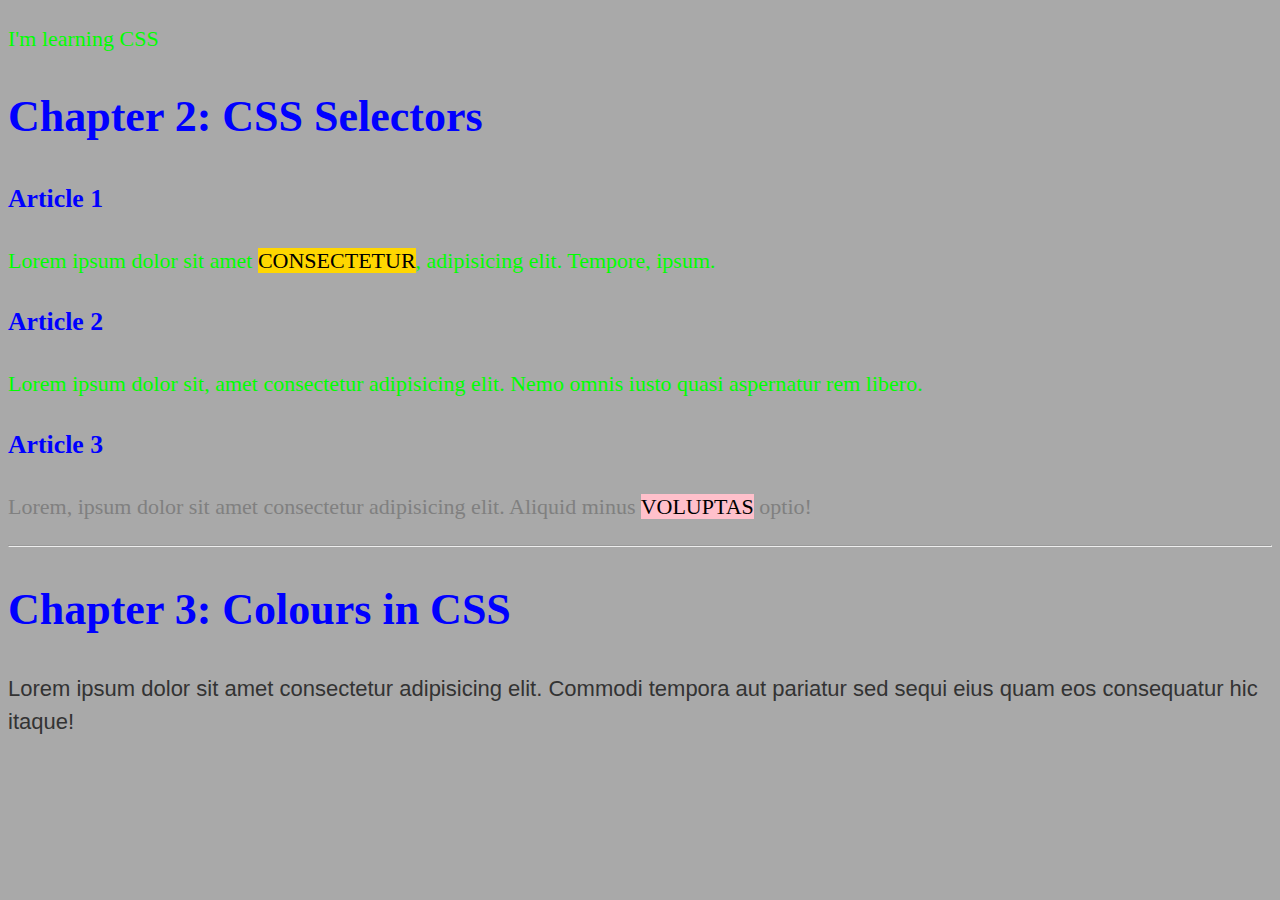
==== index.html @ 9e38f342 "first commit" ====
<!DOCTYPE html>
<html lang="en">
    <head>
        <meta charset="UTF-8">
        <meta name="viewport" content="width=device-width, initial-scale=1.0">
        <title>Learning CSS</title>
        <link rel="stylesheet" href="css/style.css">
        <!-- <style>
            p {
                color: purple;
                font-size: 40px;
            }
        </style> -->
        <!-- html pages are interpreted line-by-line. Whatever the last seen style manipulation for an element was, will be displayed in the html page -->
        <!-- CSS does not have error handlinh. Any mistakes in the syntax will be ignored. To ensure everything is correct, use a linter and a CSS validation service. An example validator is: https://jigsaw.w3.org/css-validator/ -->
    </head>
    <body>
        <p>I'm learning CSS</p>

        <h1>Chapter 2: CSS Selectors</h1>
        <h3>Article 1</h3>
        <p>Lorem ipsum dolor sit amet <span>consectetur</span>, adipisicing elit. Tempore, ipsum.</p>
        <h3> Article 2</h3>
        <p>Lorem ipsum dolor sit, amet consectetur adipisicing elit. Nemo omnis iusto quasi aspernatur rem libero.</p>
        <h3 >Article 3</h3>
        <p class="gray">Lorem, ipsum dolor sit amet consectetur adipisicing elit. Aliquid minus <span id="test">voluptas</span> optio!</p>
        <!-- <p id="test">This is a test</p> -->
        <hr>
        <h1>Chapter 3: Colours in CSS</h1>
        Lorem ipsum dolor sit amet consectetur adipisicing elit. Commodi tempora aut pariatur sed sequi eius quam eos consequatur hic itaque!
        
    </body>
</html>
---- css/style.css ----
/* Chapter 1 */
/* CSS stands to 'cascading style sheets */
/* As the name suggests, a css file is interpreted line-by-line. Any stylistic rules made downstream will over-ride the rules declared upstream. There are rules to this over-riding process, discussed in chapter 2. */
p {
    color: #00FF00;
}
/* Chapter 2: Selectors*/
/*
There are 4 levels of selectors based on the broadness:
- body selector: This will alter the apprearance of all the content within the html body
- element selector: This will only alter the apprearance of the particular element tag (as shown in chapter 1)
- class selector: This will alter the appearance of a class object. Classes are defined using '.classname' syntax. Any element declared as an instance of this class will be stylised accordingly.
- id selector: This will alter only a specific element containing a unique id. These should be used sparingly.
- The heirarchy of specificity is id selector > class selector > element selector > body selector.
- A downstream element selector can override an upstream rule for the same element, but not an element inheriting from a class or id.
- This is because specificity takes precedence in CSS.
- There's also inheritance between selectors. 
- More specific selectors will inherit attributes from the broader selectors.
- Each css file should only contain either one 'html', 'main' or 'body' selector. Attributes of these selectors will be inherited by more specific selectors, unless those attributes are changed inside the class or id selector.
*/

h1, h2, h3 {
    color: blue;
}
/* Separating selectors by commas will apply style to each selector */
p span {
    text-transform: uppercase;
    color: black;
    background-color: gold;
}
/* Separating selectors by only a space will create a nested condition. In this example, the style will only be applied to span elements nested inside paragragh elements */
.gray {
    color: gray;
}
/* Example of a class selector */
* {
    font-family: Times;
}
/* The '*' selector will apply style to EVERYTHING. It should only be used in very specific situations, like applying a font family across the complete html page. */
#test {
    background-color: pink;
    text-transform: underline;
}
body {
    font-size: 22px;
    font-family: arial, sans-serif, helvetica;
    line-height: 1.5;
    background-color: darkgray;
    color: black;
    color: rgb(0,0,0);
    color: rgba(0,0,0,0.6); /* The 4th argument is the transparency level of the text. */
    color: #333333
}
/* 4 different ways to declare colors in CSS. */
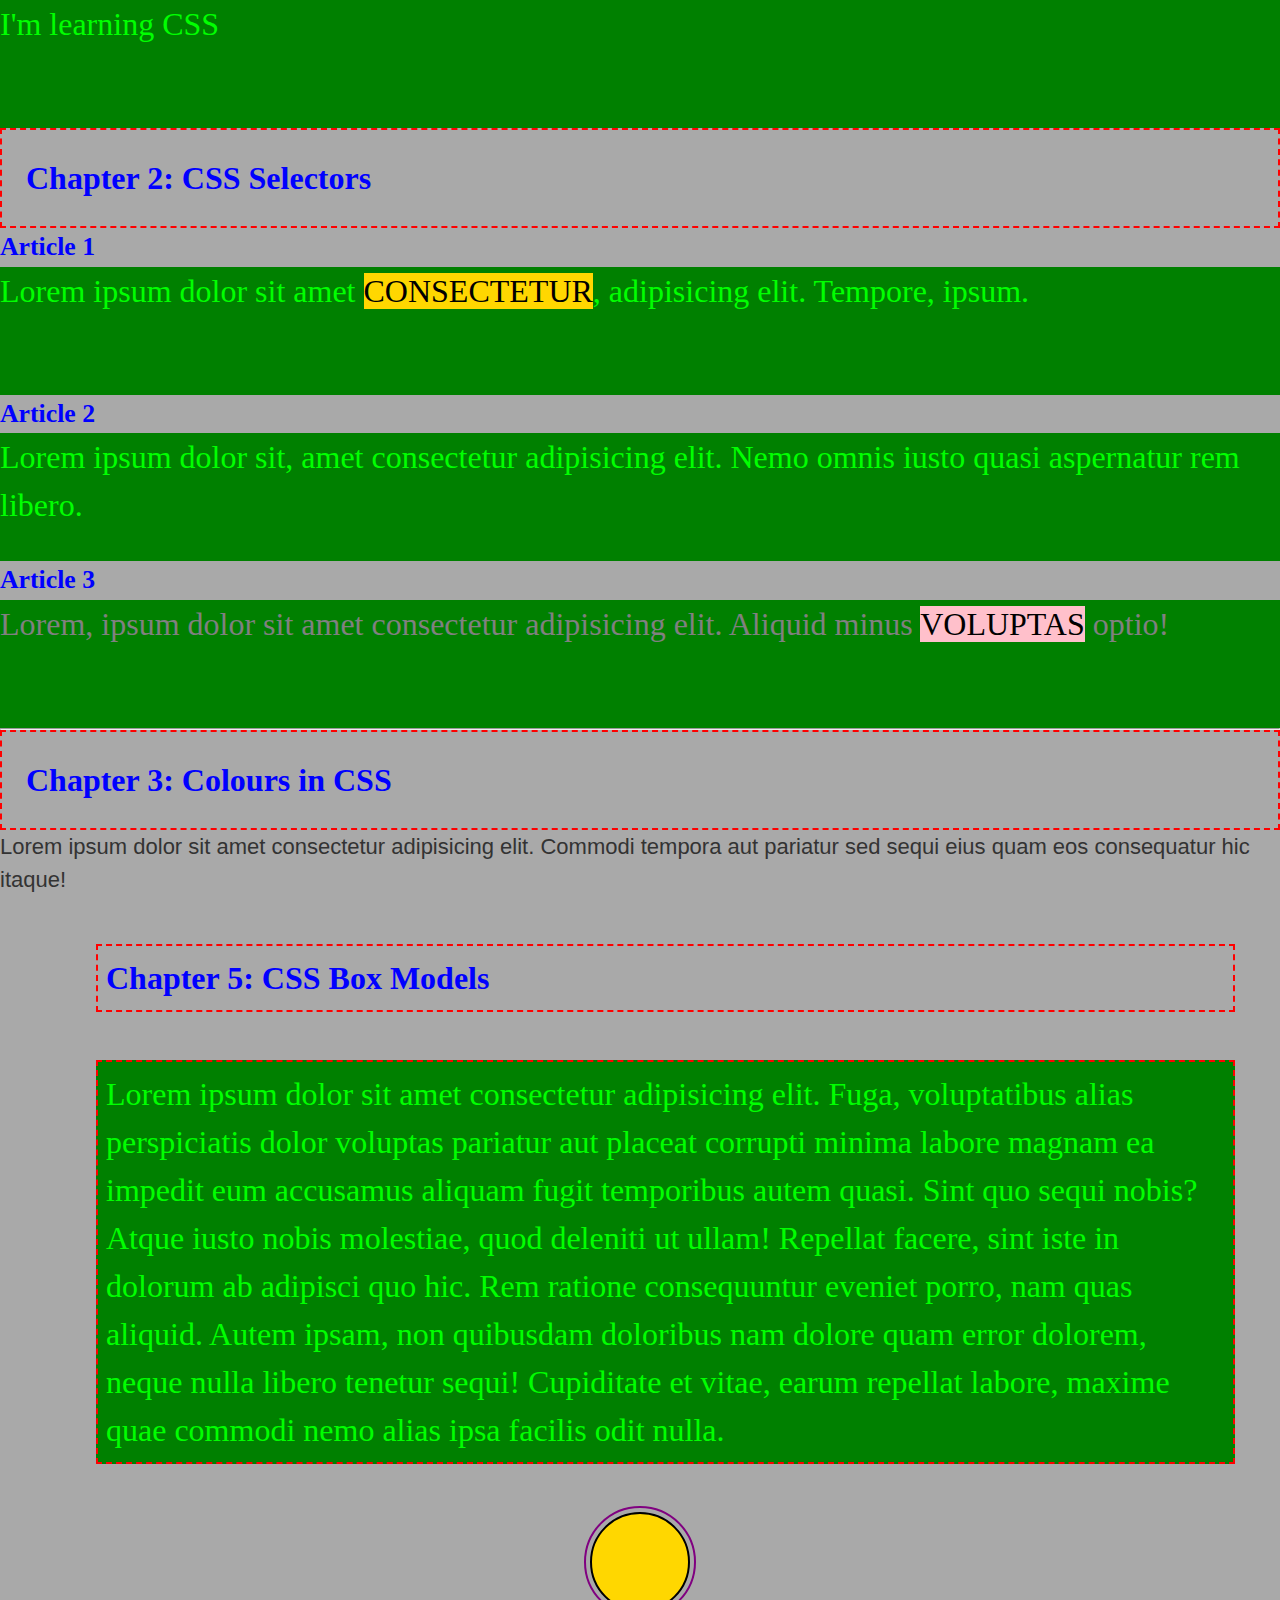
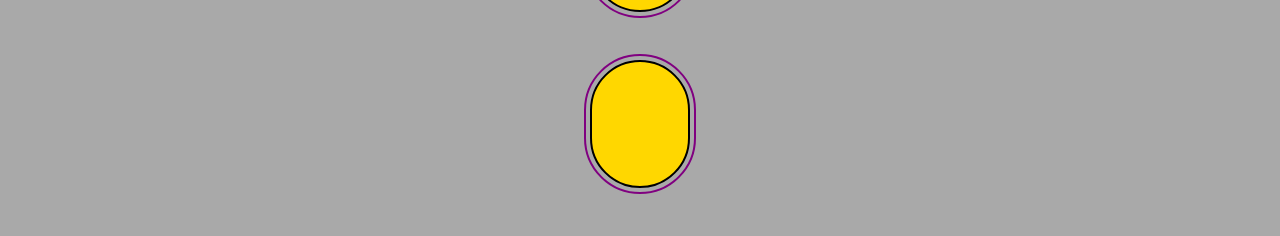
==== commit 036a5a6b: "progressed to chapter 6" ====
--- a/index.html
+++ b/index.html
@@ -29,5 +29,11 @@
         <h1>Chapter 3: Colours in CSS</h1>
         Lorem ipsum dolor sit amet consectetur adipisicing elit. Commodi tempora aut pariatur sed sequi eius quam eos consequatur hic itaque!
         
+        <h1 class="chapter5">Chapter 5: CSS Box Models</h1>
+        <p class="chapter5">Lorem ipsum dolor sit amet consectetur adipisicing elit. Fuga, voluptatibus alias perspiciatis dolor voluptas pariatur aut placeat corrupti minima labore magnam ea impedit eum accusamus aliquam fugit temporibus autem quasi.
+        Sint quo sequi nobis? Atque iusto nobis molestiae, quod deleniti ut ullam! Repellat facere, sint iste in dolorum ab adipisci quo hic. Rem ratione consequuntur eveniet porro, nam quas aliquid.
+        Autem ipsam, non quibusdam doloribus nam dolore quam error dolorem, neque nulla libero tenetur sequi! Cupiditate et vitae, earum repellat labore, maxime quae commodi nemo alias ipsa facilis odit nulla.</p>
+        <div class="circle"></div> <!-- Div class shows up perfectly as a circle using the settings provided -->
+        <p class="circle"></p> <!-- p tags, using the same settings show up as an oval. So different html tags will interpret the css modifications differently. -->
     </body>
 </html>--- a/css/style.css
+++ b/css/style.css
@@ -3,6 +3,12 @@
 /* As the name suggests, a css file is interpreted line-by-line. Any stylistic rules made downstream will over-ride the rules declared upstream. There are rules to this over-riding process, discussed in chapter 2. */
 p {
     color: #00FF00;
+    font-size: 1.5rem;
+    /* width: 100%; */
+    /* width: 50vw; This will set the width of paragraphs to half the viewport width at all times */
+    min-height: 10vw; /* Each paragraph will take up at minimum 10% of the viewport */
+    background-color:green;
+    font-size: 2rem;
 }
 /* Chapter 2: Selectors*/
 /*
@@ -35,8 +41,14 @@
 /* Example of a class selector */
 * {
     font-family: Times;
+    margin: 0;
+    padding: 0;
+    box-sizing: border-box;
 }
-/* The '*' selector will apply style to EVERYTHING. It should only be used in very specific situations, like applying a font family across the complete html page. */
+/* 
+The '*' selector will apply style to EVERYTHING. It should only be used in very specific situations, like applying a font family across the complete html page. 
+The border-box setting ensures that content+padding+border = fixed pixel size
+*/
 #test {
     background-color: pink;
     text-transform: underline;
@@ -51,4 +63,70 @@
     color: rgba(0,0,0,0.6); /* The 4th argument is the transparency level of the text. */
     color: #333333
 }
-/* 4 different ways to declare colors in CSS. */+/* 4 different ways to declare colors in CSS. */
+
+/*
+Chapter 4: Units and sizes in CSS
+
+- There are many different ways to declare the sizes of text elements in CSS. But the preferred practice is to use the pixel units.
+- 1 pixel = 1/96th of an inch.
+- By default, html text is typically 16px. 
+- You DONT want to hard code the text size for the html page as this will prevent the end user from using the browser's feature of choosing between small, medium and large text size from an accessibility perspective.
+- Pixel declarations can be made for objects like lines, borders, padding, etc.
+- So how can one declare font sizes for text without hard coding it as pixels?
+- You can use relative length units, like em, rem, ch, vw, vh (look at mdn page for details on all of them).
+- rem - it is the font size of the root. 2em would be 2x for root font size. 0.5rem would be half. This way, font sizes for different text elements can be made relative to one another.
+- em - Represents the font size of the parent or the element itself.
+
+*/
+h1 {
+    border: 2px dashed red;
+    font-size: 2rem;
+    padding: 0.75em;
+}
+
+/* Chapter 5: Box model in CSS
+
+The box model in html is:
+
+Margin(Border(Padding(Content)Padding)Border)Margin
+
+- The margin is the space to be left around the particular html element before displaying the next element,
+- The border is the box that surrounds the element.
+- The padding is extra space between the html content and the border.
+
+*/
+.chapter5 {
+    border: 2px dashed red;
+    font-size: 2rem;
+    padding: 0.25em;
+    /* width: 50%; */
+    /* margin-top: 1.5em;
+    margin-bottom: 1.5em;
+    margin-left: 1.5em;
+    margin-right: 1.5em; */
+    margin: 1.5em 1.4em 1.5em 3em;
+}
+/*
+Many different settings for altering the margins, border, padding.
+Rather than writing multiple lines for border-left, border-top, etc, one can simply state the values for these as arguments in shorthand as shown in the example above
+*/
+
+.circle {
+    margin:3rem auto;
+    background-color: gold;
+    width: 100px;
+    height: 100px;
+    border: 2px solid #000;
+    border-radius: 50px;
+    outline: 2px solid purple;
+    outline-offset: 0.25rem;
+}
+/* The 'border-radius attribute is the key one that converts a box shape into whichever shape desired. For circle, set the pixels to 50*/
+
+/*
+Chapter 6: Typography
+
+What is it?
+- It is defined as the way text is arranged and presented.
+*/